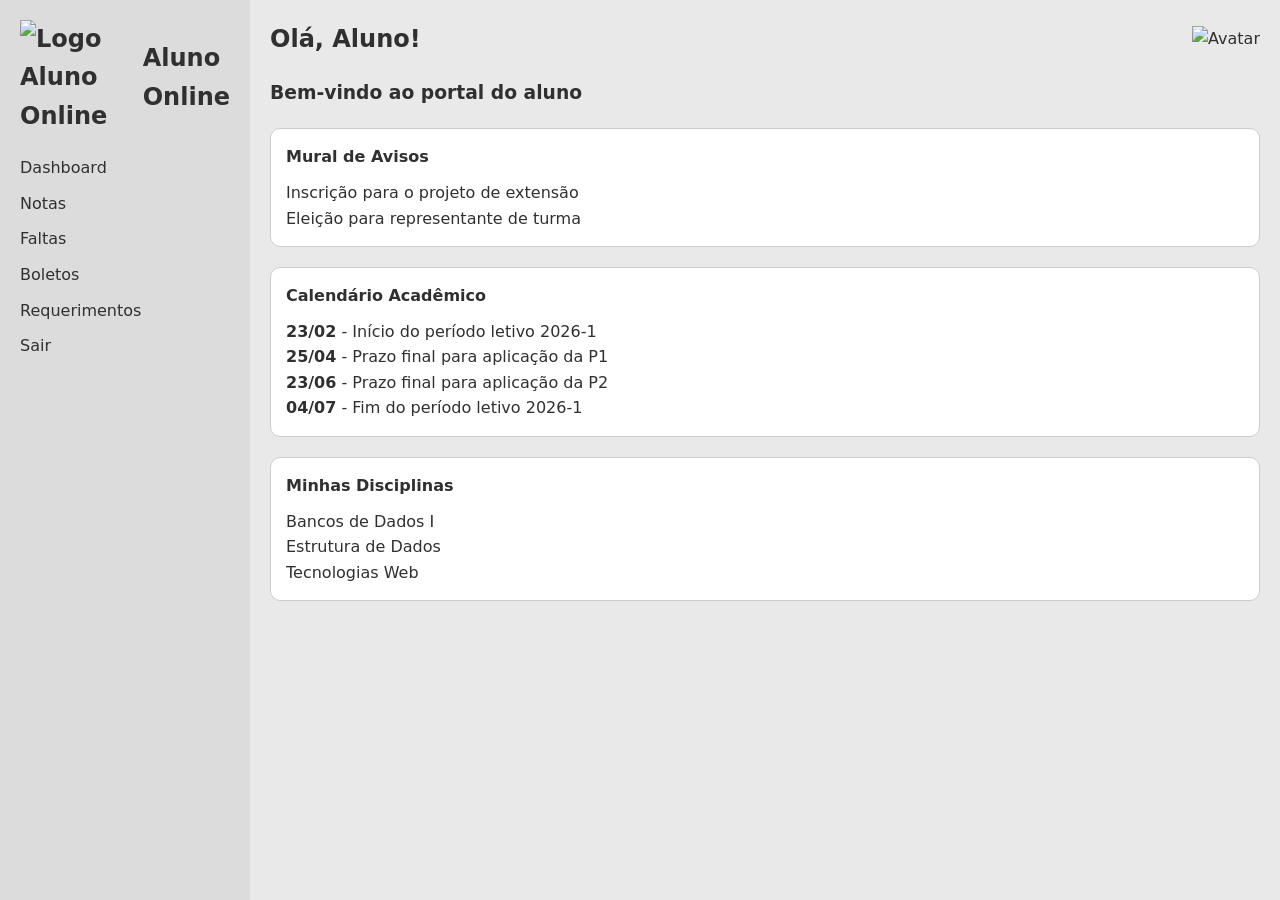
==== praticas/aluno-online-vanilla/index.html @ 1ea16548 "Merge pull request #4 from GabriellGuedes-WEB/feature/pratica02 feat: conclui pratica02. Fecha #4" ====
<!DOCTYPE html>
<html lang="pt-br">
<head>
  <meta charset="UTF-8">
  <meta name="viewport" content="width=device-width, initial-scale=1.0">
  <title>Aluno Online</title>
  <link rel="stylesheet" href="src/style.css">
</head>
<body>

    <aside>
        <header>
            <h2><img src="learn.svg" alt="Logo Aluno Online"> Aluno Online</h2>
        </header>

        <nav>
            <ul>
                <li><a href="#">Dashboard</a></li>
                <li><a href="#">Notas</a></li>
                <li><a href="#">Faltas</a></li>
                <li><a href="#">Boletos</a></li>
                <li><a href="#">Requerimentos</a></li>
                <li><a href="#">Sair</a></li>
            </ul>
        </nav>
    </aside>

    <main>
        <header class="top-bar">
            <h2>Olá, Aluno!</h2>
            <img src="avatar.svg" alt="Avatar">
        </header>

        <section id="dashboard-content">
            <h3>Bem-vindo ao portal do aluno</h3>

            <article>
                <h4>Mural de Avisos</h4>
                <ul>
                    <li>Inscrição para o projeto de extensão</li>
                    <li>Eleição para representante de turma</li>
                </ul>
            </article>

            <article>
                <h4>Calendário Acadêmico</h4>
                <ul>
                    <li><strong>23/02</strong> - Início do período letivo 2026-1</li>
                    <li><strong>25/04</strong> - Prazo final para aplicação da P1</li>
                    <li><strong>23/06</strong> - Prazo final para aplicação da P2</li>
                    <li><strong>04/07</strong> - Fim do período letivo 2026-1</li>
                </ul>
            </article>

            <article>
                <h4>Minhas Disciplinas</h4>
                <ul>
                    <li>Bancos de Dados I</li>
                    <li>Estrutura de Dados</li>
                    <li>Tecnologias Web</li>
                </ul>
            </article>
        </section>
    </main>

</body>
</html>
---- praticas/aluno-online-vanilla/src/style.css ----
/* Variáveis */
:root {
  --cor-fundo: #e9e9e9;
  --cor-texto: #303030;
}

/* Reset */
* {
  margin: 0;
  padding: 0;
  box-sizing: border-box;
}

body {
  font-family: system-ui, Avenir, Helvetica, Arial, sans-serif;
  font-weight: 400;
  line-height: 1.6;
  color: var(--cor-texto);
  background-color: var(--cor-fundo);
  display: flex;
  min-height: 100vh;
}

/* Sidebar */
aside {
  width: 250px;
  background-color: #dcdcdc;
  padding: 20px;
}

aside h2 {
  display: flex;
  align-items: center;
  gap: 10px;
  margin-bottom: 20px;
}

aside ul {
  list-style: none;
}

aside li {
  margin-bottom: 10px;
}

aside a {
  text-decoration: none;
  color: var(--cor-texto);
}

/* Conteúdo principal */
main {
  flex: 1;
  padding: 20px;
}

/* Topbar */
.top-bar {
  display: flex;
  justify-content: space-between;
  align-items: center;
  margin-bottom: 20px;
}

.top-bar h2 {
  display: flex;
  align-items: center;
  gap: 10px;
}

/* Dashboard */
#dashboard-content h3 {
  margin-bottom: 20px;
}

/* Cards */
article {
  background-color: #fff;
  border: 1px solid #ccc;
  border-radius: 10px;
  padding: 15px;
  margin-bottom: 20px;
}

article h4 {
  margin-bottom: 10px;
}

/* remove bolinhas dos cards */
article ul,
article li {
  list-style: none;
  padding-left: 0;
  margin-left: 0;
}

/* Responsividade */
@media (width <= 768px) {
  body {
    flex-direction: column;
  }

  aside {
    width: 100%;
  }

  main {
    width: 100%;
  }

  .top-bar {
    flex-direction: column;
    align-items: flex-start;
    gap: 10px;
  }
}
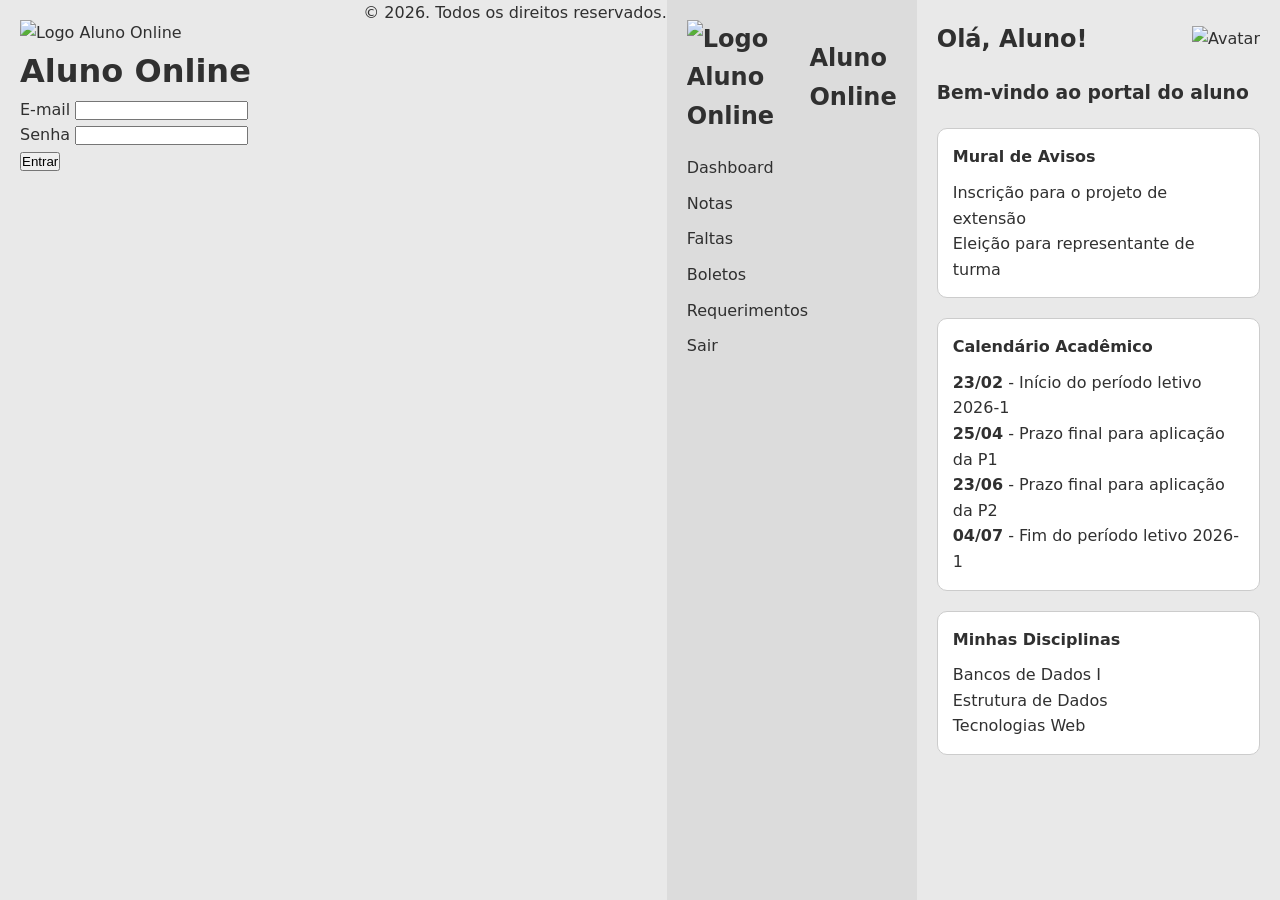
==== commit 8f103b33: "Merge branch 'develop' into feature/pratica03" ====
--- a/praticas/aluno-online-vanilla/index.html
+++ b/praticas/aluno-online-vanilla/index.html
@@ -3,6 +3,42 @@
 <head>
   <meta charset="UTF-8">
   <meta name="viewport" content="width=device-width, initial-scale=1.0">
+  <title>Login - Aluno Online</title>
+
+  <!-- CSS do login -->
+  <link rel="stylesheet" href="/src/login.css">
+</head>
+
+<body>
+
+  <main>
+    <div class="container">
+
+      <img src="learn.svg" alt="Logo Aluno Online" class="logo">
+
+      <h1>Aluno Online</h1>
+
+      <form id="loginForm">
+
+        <label for="email">E-mail</label>
+        <input type="email" id="email">
+        <p id="emailError" class="error"></p>
+
+        <label for="senha">Senha</label>
+        <input type="password" id="senha">
+        <p id="senhaError" class="error"></p>
+
+        <button type="submit">Entrar</button>
+
+      </form>
+    </div>
+  </main>
+
+  <footer>
+    <p>© 2026. Todos os direitos reservados.</p>
+  </footer>
+
+  <script src="/src/main.js"></script>
   <title>Aluno Online</title>
   <link rel="stylesheet" href="src/style.css">
 </head>
--- a/praticas/aluno-online-vanilla/src/style.css
+++ b/praticas/aluno-online-vanilla/src/style.css
@@ -114,3 +114,4 @@
     gap: 10px;
   }
 }
+}
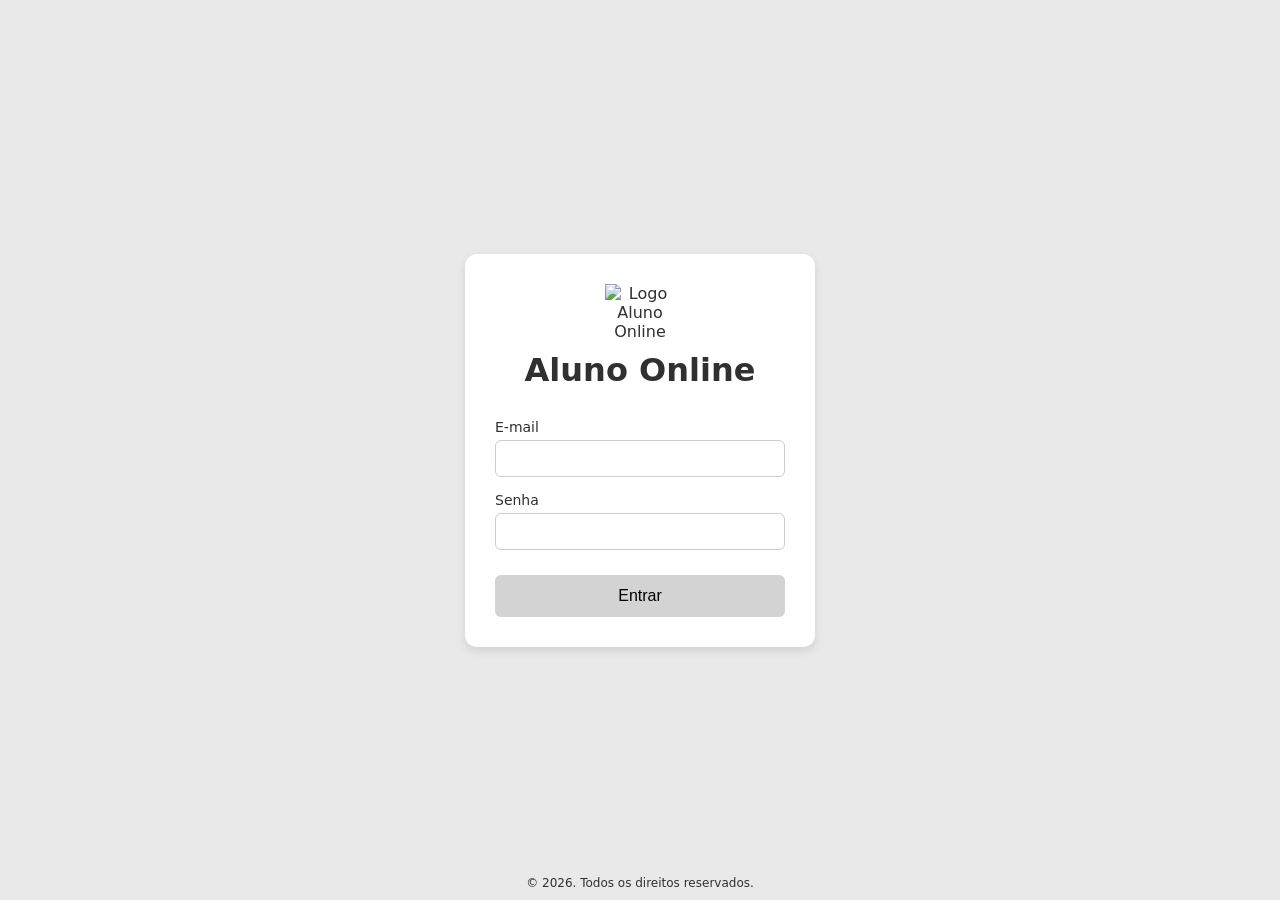
==== commit 942ea9bf: "fix: corrige caminhos relativos de CSS e JS" ====
--- a/praticas/aluno-online-vanilla/index.html
+++ b/praticas/aluno-online-vanilla/index.html
@@ -6,7 +6,7 @@
   <title>Login - Aluno Online</title>
 
   <!-- CSS do login -->
-  <link rel="stylesheet" href="/src/login.css">
+  <link rel="stylesheet" href="src/login.css">
 </head>
 
 <body>
@@ -39,65 +39,5 @@
   </footer>
 
   <script src="/src/main.js"></script>
-  <title>Aluno Online</title>
-  <link rel="stylesheet" href="src/style.css">
-</head>
-<body>
-
-    <aside>
-        <header>
-            <h2><img src="learn.svg" alt="Logo Aluno Online"> Aluno Online</h2>
-        </header>
-
-        <nav>
-            <ul>
-                <li><a href="#">Dashboard</a></li>
-                <li><a href="#">Notas</a></li>
-                <li><a href="#">Faltas</a></li>
-                <li><a href="#">Boletos</a></li>
-                <li><a href="#">Requerimentos</a></li>
-                <li><a href="#">Sair</a></li>
-            </ul>
-        </nav>
-    </aside>
-
-    <main>
-        <header class="top-bar">
-            <h2>Olá, Aluno!</h2>
-            <img src="avatar.svg" alt="Avatar">
-        </header>
-
-        <section id="dashboard-content">
-            <h3>Bem-vindo ao portal do aluno</h3>
-
-            <article>
-                <h4>Mural de Avisos</h4>
-                <ul>
-                    <li>Inscrição para o projeto de extensão</li>
-                    <li>Eleição para representante de turma</li>
-                </ul>
-            </article>
-
-            <article>
-                <h4>Calendário Acadêmico</h4>
-                <ul>
-                    <li><strong>23/02</strong> - Início do período letivo 2026-1</li>
-                    <li><strong>25/04</strong> - Prazo final para aplicação da P1</li>
-                    <li><strong>23/06</strong> - Prazo final para aplicação da P2</li>
-                    <li><strong>04/07</strong> - Fim do período letivo 2026-1</li>
-                </ul>
-            </article>
-
-            <article>
-                <h4>Minhas Disciplinas</h4>
-                <ul>
-                    <li>Bancos de Dados I</li>
-                    <li>Estrutura de Dados</li>
-                    <li>Tecnologias Web</li>
-                </ul>
-            </article>
-        </section>
-    </main>
-
 </body>
 </html>
--- a/praticas/aluno-online-vanilla/src/login.css
+++ b/praticas/aluno-online-vanilla/src/login.css
@@ -0,0 +1,103 @@
+/* Variáveis */
+:root {
+  --cor-fundo: #e9e9e9;
+  --cor-texto: #303030;
+  --cor-erro: #d60000;
+}
+
+/* Reset básico */
+* {
+  margin: 0;
+  padding: 0;
+  box-sizing: border-box;
+}
+
+/* Corpo da página */
+body {
+  font-family: system-ui, Avenir, Helvetica, Arial, sans-serif;
+  background-color: var(--cor-fundo);
+  color: var(--cor-texto);
+
+  display: flex;
+  justify-content: center;
+  align-items: center;
+  height: 100vh;
+}
+
+/* Container do login */
+main {
+  width: 100%;
+  display: flex;
+  justify-content: center;
+}
+
+.container {
+  background: #fff;
+  padding: 30px;
+  border-radius: 12px;
+  width: 100%;
+  max-width: 350px;
+  box-shadow: 0 4px 10px rgba(0,0,0,0.1);
+  text-align: center;
+}
+
+/* Título */
+h1 {
+  margin-bottom: 20px;
+}
+
+/* Formulário */
+form {
+  display: flex;
+  flex-direction: column;
+  text-align: left;
+}
+
+/* Labels */
+label {
+  margin-top: 10px;
+  font-size: 14px;
+}
+
+/* Inputs */
+input {
+  padding: 10px;
+  border: 1px solid #ccc;
+  border-radius: 6px;
+  margin-top: 5px;
+}
+
+/* Botão */
+button {
+  margin-top: 20px;
+  padding: 12px;
+  border: none;
+  border-radius: 6px;
+  background-color: #d3d3d3;
+  font-size: 16px;
+  cursor: pointer;
+  transition: 0.2s;
+}
+
+button:hover {
+  background-color: #bfbfbf;
+}
+
+/* Mensagem de erro */
+.error {
+  color: red;
+  font-size: 14px;
+  margin-top: 5px;
+}
+
+/* Footer */
+footer {
+  position: absolute;
+  bottom: 10px;
+  font-size: 12px;
+}
+.logo {
+  width: 70px;
+  display: block;
+  margin: 0 auto 10px auto;
+}
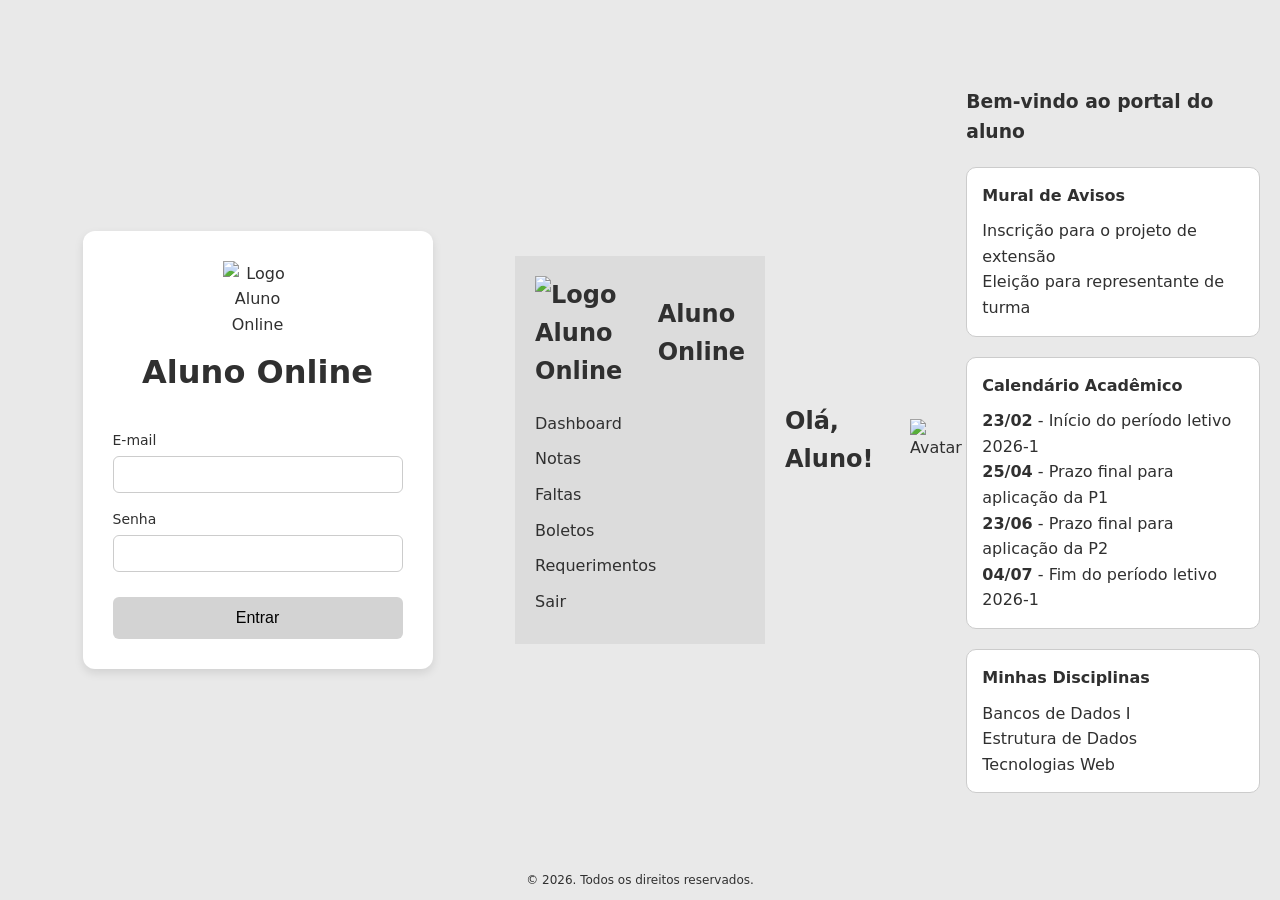
==== commit f7986800: "Merge branch 'feature/pratica03' of https://github.com/GabriellGuedes-WEB/TecWeb-Iesb into feature/p" ====
--- a/praticas/aluno-online-vanilla/index.html
+++ b/praticas/aluno-online-vanilla/index.html
@@ -39,5 +39,65 @@
   </footer>
 
   <script src="/src/main.js"></script>
+  <title>Aluno Online</title>
+  <link rel="stylesheet" href="src/style.css">
+</head>
+<body>
+
+    <aside>
+        <header>
+            <h2><img src="learn.svg" alt="Logo Aluno Online"> Aluno Online</h2>
+        </header>
+
+        <nav>
+            <ul>
+                <li><a href="#">Dashboard</a></li>
+                <li><a href="#">Notas</a></li>
+                <li><a href="#">Faltas</a></li>
+                <li><a href="#">Boletos</a></li>
+                <li><a href="#">Requerimentos</a></li>
+                <li><a href="#">Sair</a></li>
+            </ul>
+        </nav>
+    </aside>
+
+    <main>
+        <header class="top-bar">
+            <h2>Olá, Aluno!</h2>
+            <img src="avatar.svg" alt="Avatar">
+        </header>
+
+        <section id="dashboard-content">
+            <h3>Bem-vindo ao portal do aluno</h3>
+
+            <article>
+                <h4>Mural de Avisos</h4>
+                <ul>
+                    <li>Inscrição para o projeto de extensão</li>
+                    <li>Eleição para representante de turma</li>
+                </ul>
+            </article>
+
+            <article>
+                <h4>Calendário Acadêmico</h4>
+                <ul>
+                    <li><strong>23/02</strong> - Início do período letivo 2026-1</li>
+                    <li><strong>25/04</strong> - Prazo final para aplicação da P1</li>
+                    <li><strong>23/06</strong> - Prazo final para aplicação da P2</li>
+                    <li><strong>04/07</strong> - Fim do período letivo 2026-1</li>
+                </ul>
+            </article>
+
+            <article>
+                <h4>Minhas Disciplinas</h4>
+                <ul>
+                    <li>Bancos de Dados I</li>
+                    <li>Estrutura de Dados</li>
+                    <li>Tecnologias Web</li>
+                </ul>
+            </article>
+        </section>
+    </main>
+
 </body>
 </html>
--- a/praticas/aluno-online-vanilla/src/style.css
+++ b/praticas/aluno-online-vanilla/src/style.css
@@ -0,0 +1,117 @@
+/* Variáveis */
+:root {
+  --cor-fundo: #e9e9e9;
+  --cor-texto: #303030;
+}
+
+/* Reset */
+* {
+  margin: 0;
+  padding: 0;
+  box-sizing: border-box;
+}
+
+body {
+  font-family: system-ui, Avenir, Helvetica, Arial, sans-serif;
+  font-weight: 400;
+  line-height: 1.6;
+  color: var(--cor-texto);
+  background-color: var(--cor-fundo);
+  display: flex;
+  min-height: 100vh;
+}
+
+/* Sidebar */
+aside {
+  width: 250px;
+  background-color: #dcdcdc;
+  padding: 20px;
+}
+
+aside h2 {
+  display: flex;
+  align-items: center;
+  gap: 10px;
+  margin-bottom: 20px;
+}
+
+aside ul {
+  list-style: none;
+}
+
+aside li {
+  margin-bottom: 10px;
+}
+
+aside a {
+  text-decoration: none;
+  color: var(--cor-texto);
+}
+
+/* Conteúdo principal */
+main {
+  flex: 1;
+  padding: 20px;
+}
+
+/* Topbar */
+.top-bar {
+  display: flex;
+  justify-content: space-between;
+  align-items: center;
+  margin-bottom: 20px;
+}
+
+.top-bar h2 {
+  display: flex;
+  align-items: center;
+  gap: 10px;
+}
+
+/* Dashboard */
+#dashboard-content h3 {
+  margin-bottom: 20px;
+}
+
+/* Cards */
+article {
+  background-color: #fff;
+  border: 1px solid #ccc;
+  border-radius: 10px;
+  padding: 15px;
+  margin-bottom: 20px;
+}
+
+article h4 {
+  margin-bottom: 10px;
+}
+
+/* remove bolinhas dos cards */
+article ul,
+article li {
+  list-style: none;
+  padding-left: 0;
+  margin-left: 0;
+}
+
+/* Responsividade */
+@media (width <= 768px) {
+  body {
+    flex-direction: column;
+  }
+
+  aside {
+    width: 100%;
+  }
+
+  main {
+    width: 100%;
+  }
+
+  .top-bar {
+    flex-direction: column;
+    align-items: flex-start;
+    gap: 10px;
+  }
+}
+}
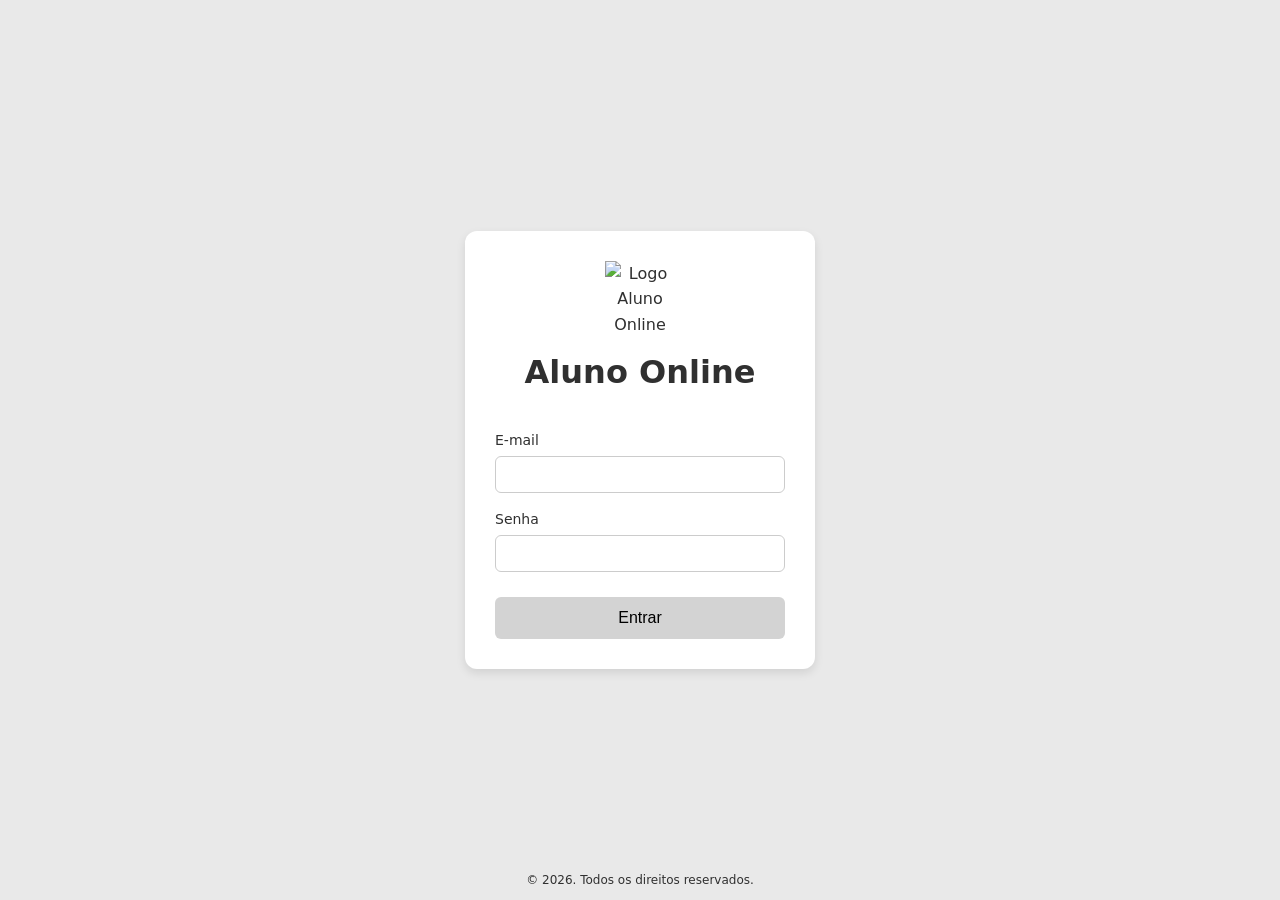
==== commit 524dda3b: "style: corrige erros de lint no login.css" ====
--- a/praticas/aluno-online-vanilla/index.html
+++ b/praticas/aluno-online-vanilla/index.html
@@ -41,63 +41,5 @@
   <script src="/src/main.js"></script>
   <title>Aluno Online</title>
   <link rel="stylesheet" href="src/style.css">
-</head>
-<body>
-
-    <aside>
-        <header>
-            <h2><img src="learn.svg" alt="Logo Aluno Online"> Aluno Online</h2>
-        </header>
-
-        <nav>
-            <ul>
-                <li><a href="#">Dashboard</a></li>
-                <li><a href="#">Notas</a></li>
-                <li><a href="#">Faltas</a></li>
-                <li><a href="#">Boletos</a></li>
-                <li><a href="#">Requerimentos</a></li>
-                <li><a href="#">Sair</a></li>
-            </ul>
-        </nav>
-    </aside>
-
-    <main>
-        <header class="top-bar">
-            <h2>Olá, Aluno!</h2>
-            <img src="avatar.svg" alt="Avatar">
-        </header>
-
-        <section id="dashboard-content">
-            <h3>Bem-vindo ao portal do aluno</h3>
-
-            <article>
-                <h4>Mural de Avisos</h4>
-                <ul>
-                    <li>Inscrição para o projeto de extensão</li>
-                    <li>Eleição para representante de turma</li>
-                </ul>
-            </article>
-
-            <article>
-                <h4>Calendário Acadêmico</h4>
-                <ul>
-                    <li><strong>23/02</strong> - Início do período letivo 2026-1</li>
-                    <li><strong>25/04</strong> - Prazo final para aplicação da P1</li>
-                    <li><strong>23/06</strong> - Prazo final para aplicação da P2</li>
-                    <li><strong>04/07</strong> - Fim do período letivo 2026-1</li>
-                </ul>
-            </article>
-
-            <article>
-                <h4>Minhas Disciplinas</h4>
-                <ul>
-                    <li>Bancos de Dados I</li>
-                    <li>Estrutura de Dados</li>
-                    <li>Tecnologias Web</li>
-                </ul>
-            </article>
-        </section>
-    </main>
-
 </body>
-</html>+    
--- a/praticas/aluno-online-vanilla/src/login.css
+++ b/praticas/aluno-online-vanilla/src/login.css
@@ -17,7 +17,6 @@
   font-family: system-ui, Avenir, Helvetica, Arial, sans-serif;
   background-color: var(--cor-fundo);
   color: var(--cor-texto);
-
   display: flex;
   justify-content: center;
   align-items: center;
@@ -37,7 +36,7 @@
   border-radius: 12px;
   width: 100%;
   max-width: 350px;
-  box-shadow: 0 4px 10px rgba(0,0,0,0.1);
+  box-shadow: 0 4px 10px rgb(0 0 0 / 10%);
   text-align: center;
 }
 
@@ -96,8 +95,9 @@
   bottom: 10px;
   font-size: 12px;
 }
+
 .logo {
   width: 70px;
   display: block;
-  margin: 0 auto 10px auto;
+  margin: 0 auto 10px;
 }
--- a/praticas/aluno-online-vanilla/src/style.css
+++ b/praticas/aluno-online-vanilla/src/style.css
@@ -114,4 +114,4 @@
     gap: 10px;
   }
 }
-}
+
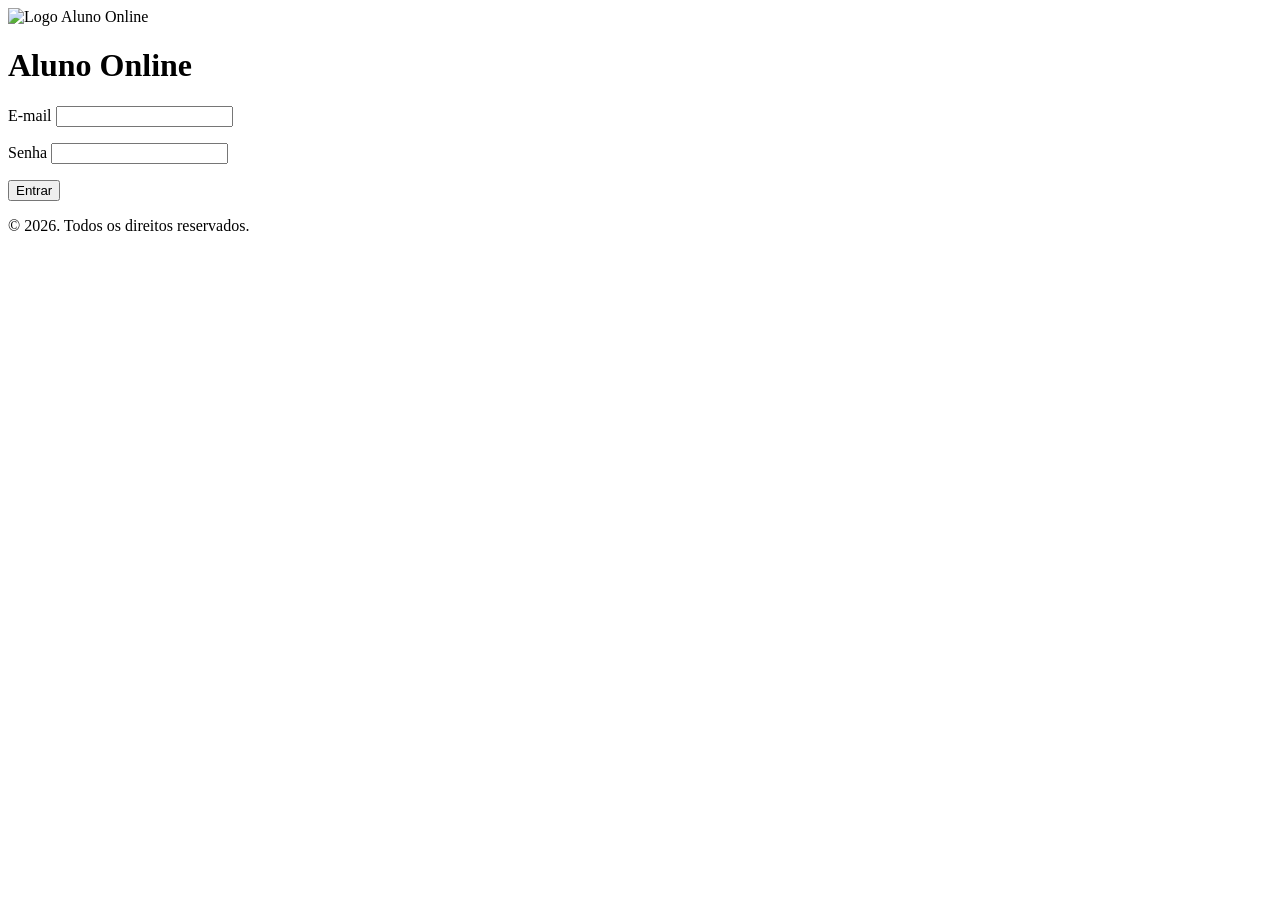
==== commit 318d19be: "refactor: remove div desnecessária e move CSS para main.js" ====
--- a/praticas/aluno-online-vanilla/index.html
+++ b/praticas/aluno-online-vanilla/index.html
@@ -4,9 +4,6 @@
   <meta charset="UTF-8">
   <meta name="viewport" content="width=device-width, initial-scale=1.0">
   <title>Login - Aluno Online</title>
-
-  <!-- CSS do login -->
-  <link rel="stylesheet" href="src/login.css">
 </head>
 
 <body>
@@ -38,8 +35,7 @@
     <p>© 2026. Todos os direitos reservados.</p>
   </footer>
 
-  <script src="/src/main.js"></script>
-  <title>Aluno Online</title>
-  <link rel="stylesheet" href="src/style.css">
+  <script type="module" src="/src/main.js"></script>
+  
 </body>
-    +</html>
